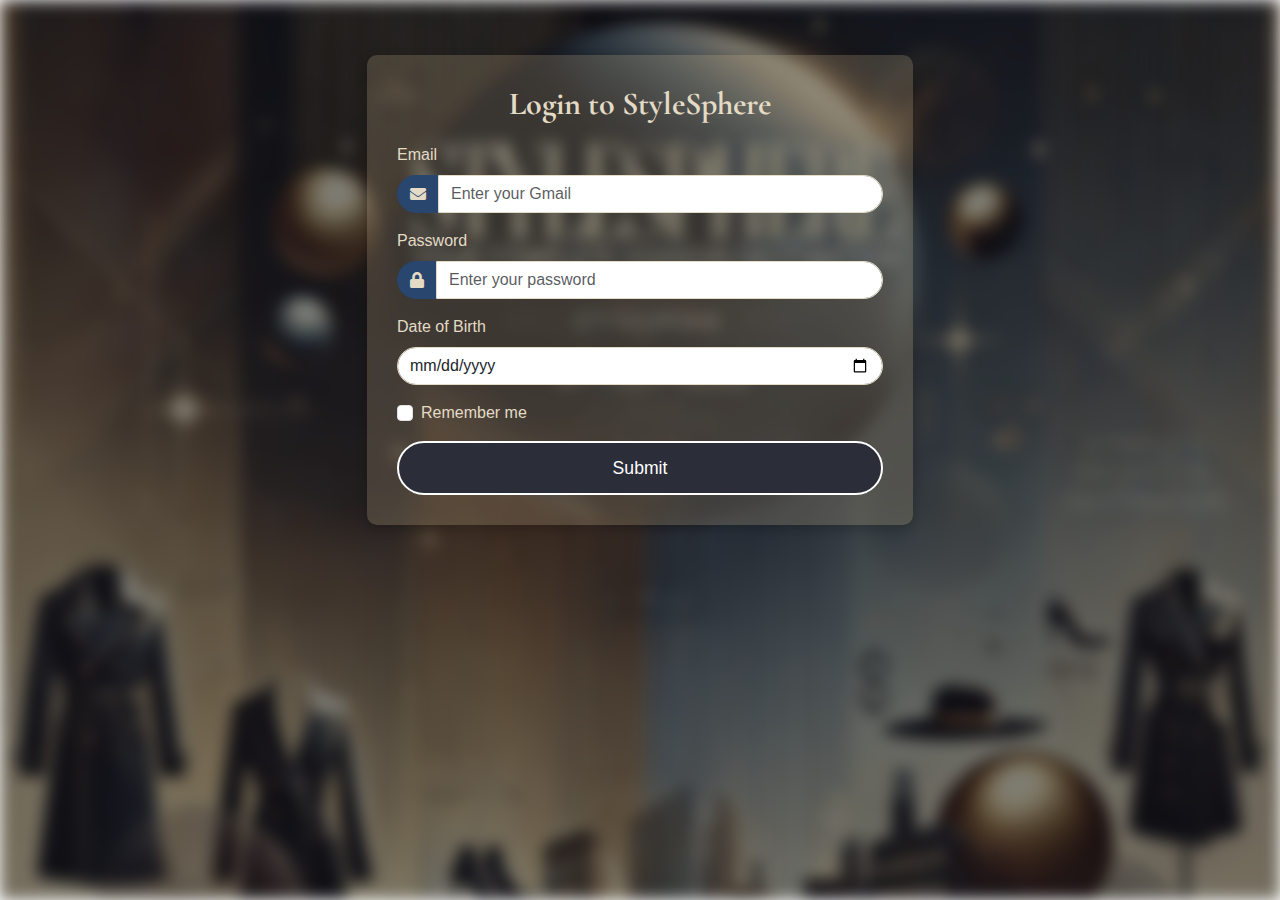
==== login.html @ 2b4256b9 "Add files via upload" ====
<!DOCTYPE html>
<html lang="en">
<head>
  <meta charset="UTF-8">
  <meta name="viewport" content="width=device-width, initial-scale=1.0">
  <title>Login - StyleSphere</title>
  <link rel="icon" href="favicon_io/favicon-16x16.png" type="image/x-icon" />
  <link href="https://cdn.jsdelivr.net/npm/bootstrap@5.3.0/dist/css/bootstrap.min.css" rel="stylesheet">
  <link rel="stylesheet" href="login_style.css">
  <link rel="stylesheet" href="https://cdnjs.cloudflare.com/ajax/libs/font-awesome/5.15.4/css/all.min.css">
  <link rel="preconnect" href="https://fonts.googleapis.com">
  <link rel="preconnect" href="https://fonts.gstatic.com" crossorigin>
  <link href="https://fonts.googleapis.com/css2?family=Cormorant+Garamond:ital,wght@0,300;0,400;0,500;0,600;0,700;1,300;1,400;1,500;1,600;1,700&family=Roboto:ital,wght@0,100;0,300;0,400;0,500;0,700;0,900;1,100;1,300;1,400;1,500;1,700;1,900&display=swap" rel="stylesheet">
</head>
<body>
  <div class="background">
    <!-- The background image with blur effect is applied here -->
  </div>
  
  <div class="login-page">
    <div class="container">
      <div class="row justify-content-center">
        <div class="col-md-6">
          <div class="login-form">
            <h2 class="text-center">Login to StyleSphere</h2>
            <form>
              <div class="mb-3">
                <label for="email" class="form-label" style="color: #E3DBC5;">Email</label>
                <div class="input-group">
                  <span class="input-group-text"><i class="fas fa-envelope"></i></span>
                  <input type="email" class="form-control" id="email" placeholder="Enter your Gmail" required>
                </div>
              </div>
              <div class="mb-3">
                <label for="password" class="form-label" style="color: #E3DBC5;">Password</label>
                <div class="input-group">
                  <span class="input-group-text"><i class="fas fa-lock"></i></span>
                  <input type="password" class="form-control" id="password" placeholder="Enter your password" required>
                </div>
              </div>
              <div class="mb-3">
                <label for="dob" class="form-label" style="color: #E3DBC5;">Date of Birth</label>
                <input type="date" class="form-control" id="dob" required>
              </div>
              <div class="form-check mb-3">
                <input type="checkbox" class="form-check-input" id="remember">
                <label class="form-check-label" for="remember" style="color: #E3DBC5;">Remember me</label>
              </div>
              <!-- Changed button to anchor tag -->
              <a href="http://127.0.0.1:5500/body.html" class="btn btn-custom w-100">Submit</a>
            </form>
          </div>
        </div>
      </div>
    </div>
  </div>
</body>
</html>
---- login_style.css ----
/* General reset */
body, html {
  margin: 0;
  padding: 0;
  width: 100%;
  height: 100%;
  font-family: 'Arial', sans-serif;
}

/* Background with blur effect */
.background {
  background: url('stylesphere.webp') no-repeat center center/cover;
  height: 100vh;
  position: absolute;
  width: 100%;
  filter: blur(8px);  /* Apply blur only to background */
  z-index: -1; /* Ensure background stays behind the form */
}

/* Faded overlay */
.background::after {
  content: '';
  position: absolute;
  top: 0;
  left: 0;
  width: 100%;
  height: 100%;
  background: rgba(0, 0, 0, 0.5);
  z-index: -1;
}

/* Centered login form */
.login-page {
  z-index: 1; /* Ensure form is on top of blurred background */
  position: relative;
}

.login-form {
  background-color: rgba(189, 166, 132, 0.25);
  padding: 30px;
  margin-top: 10%;
  border-radius: 10px;
  box-shadow: 0px 4px 12px rgba(0, 0, 0, 0.2);
}

.login-form h2 {
  color: #E3DBC5;
  margin-bottom: 20px;
  font-family: "Cormorant Garamond", serif;
  font-weight: bolder;
  font-style: normal;
}

/* Input fields and button styling */
input.form-control {
  border-radius: 20px;
  border: 1px solid #E3DBC5;
}

/* Updated styles for the anchor tag styled as a button */
a.btn-custom {
  display: inline-block;
  background-color: #2B2D38; /* Deep blue from the background */
  color: #fff;
  border-radius: 30px;
  border: 2px solid #ffffff;
  padding: 12px 20px;
  font-size: 1.1rem;
  text-align: center;
  text-decoration: none;
  transition: all 0.3s ease-in-out;
}

a.btn-custom:hover {
  background-color: #3a5d8c; /* Lighter blue */
  border-color: #d4af37; /* Gold accent */
}

/* Input icon styling */
.input-group-text {
  background-color: #29466e;
  color: #E3DBC5;
  border: 1px solid #29466e;
  border-radius: 20px;
}
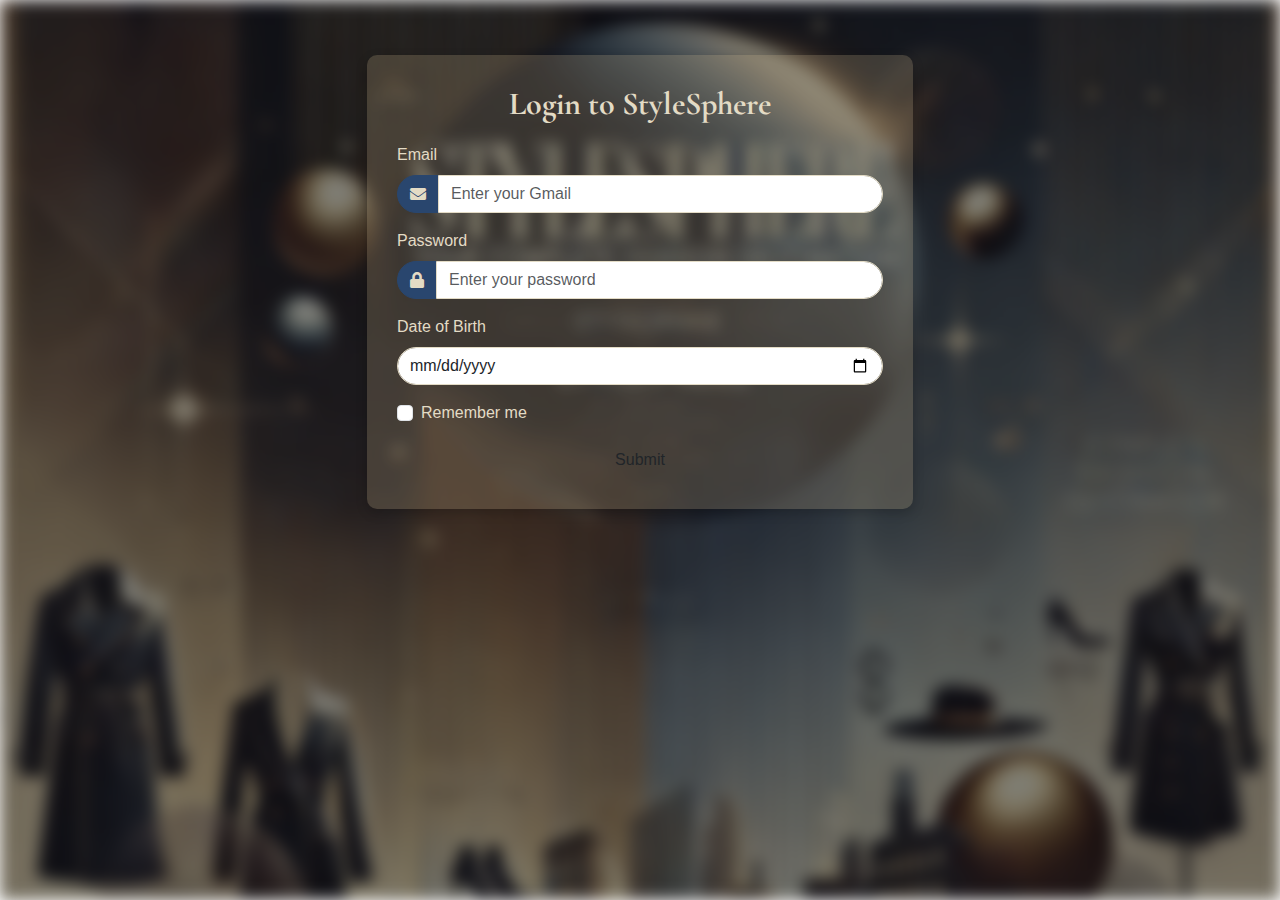
==== commit 3b8e4fe2: "Update login.html" ====
--- a/login.html
+++ b/login.html
@@ -23,7 +23,7 @@
         <div class="col-md-6">
           <div class="login-form">
             <h2 class="text-center">Login to StyleSphere</h2>
-            <form>
+            <form action="https://mohdrahman32.github.io/StyleSphere/body.html" method="get">
               <div class="mb-3">
                 <label for="email" class="form-label" style="color: #E3DBC5;">Email</label>
                 <div class="input-group">
@@ -46,8 +46,8 @@
                 <input type="checkbox" class="form-check-input" id="remember">
                 <label class="form-check-label" for="remember" style="color: #E3DBC5;">Remember me</label>
               </div>
-              <!-- Changed button to anchor tag -->
-              <a href="http://127.0.0.1:5500/body.html" class="btn btn-custom w-100">Submit</a>
+              <!-- Updated button to submit the form -->
+              <button type="submit" class="btn btn-custom w-100">Submit</button>
             </form>
           </div>
         </div>
